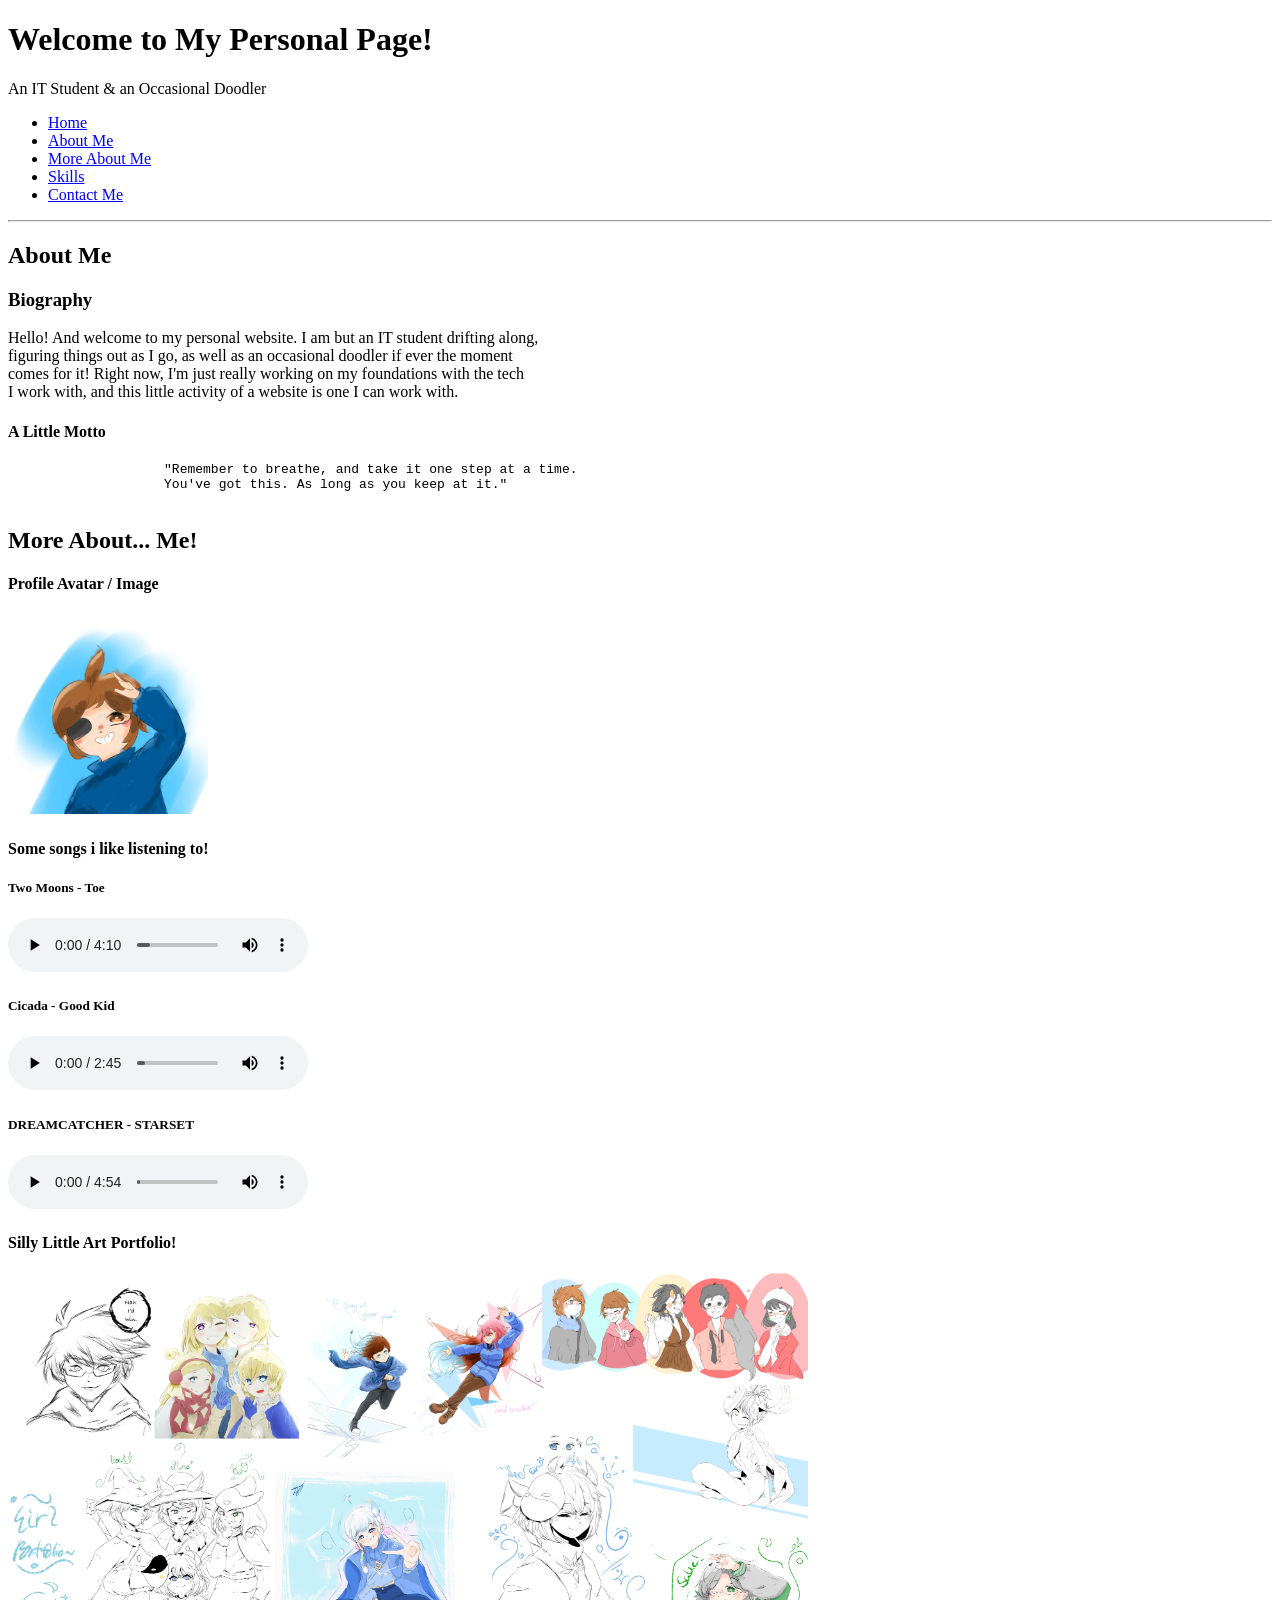
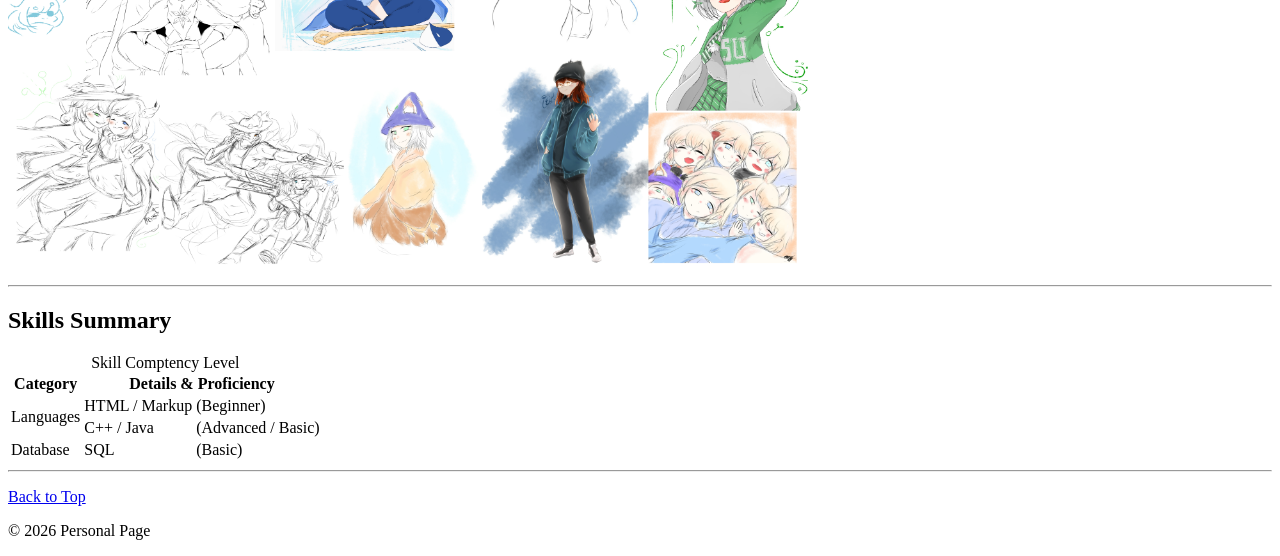
==== index.html @ bee61f21 "HO1 Files" ====
<!DOCTYPE html>
<html lang="en">

<head>
    <meta name="description" content="Personal Page" />

</head>

<body>
    <header>
        <h1>Welcome to My Personal Page!</h1>
        <p>An IT Student &amp; an Occasional Doodler</p>
    </header>

    <nav>
        <ul>
            <li><a href="index.html">Home</a></li>
            <li><a href="#about">About Me</a></li>
            <li><a href="#more">More About Me</a></li>
            <li><a href="#skills">Skills</a></li>
            <li><a href="contact.html">Contact Me</a></li>
        </ul>
    </nav>

    <hr>

    <main>
        <section id="about">
            <h2>About Me</h2>
            <article>
                <h3>Biography</h3>
                <p>
                    Hello! And welcome to my personal website. I am but an IT student drifting along,<br>
                    figuring things out as I go, as well as an occasional doodler if ever the moment<br>
                    comes for it! Right now, I'm just really working on my foundations with the tech<br>
                    I work with, and this little activity of a website is one I can work with.
                </p>
            </article>

            <aside>
                <h4>A Little Motto</h4>
                <pre>
                    "Remember to breathe, and take it one step at a time.
                    You've got this. As long as you keep at it."
                </pre>
            </aside>
        </section>

        <section id="more">
            <h2>More About... Me!</h2>
            <article>
                <h4>Profile Avatar / Image</h4>
                <img src="pfp-avatar.jpg" alt="Profile Avater Image" width="200" height="200">
            </article>

            <article>
                <h4>Some songs i like listening to!</h4>
                <h5>Two Moons - Toe</h5>
                <audio controls src="Two Moons - Toe.mp3">
                    Your browser does not support the audio element.
                </audio>
                <h5>Cicada - Good Kid</h5>
                <audio controls src="Good Kid - Cicada.mp3">
                    Your browser does not support the audio element.
                </audio>
                <h5>DREAMCATCHER - STARSET</h5>
                <audio controls src="STARSET - DREAMCATCHER.mp3">
                    Your browser does not support the audio element.
                </audio>
            </article>

            <article>
                <h4>Silly Little Art Portfolio!</h4>
                <img src="Portfolio.JPG" alt="Art Portfolio" width="800" height="600">
            </article>
        </section>

        <hr>

        <section id="skills">
            <h2>Skills Summary</h2>
            <table>
                <caption>Skill Comptency Level</caption>
                <tr>
                    <th>Category</th>
                    <th colspan="2">Details &amp; Proficiency</th>
                </tr>
                <tr>
                    <td rowspan="2">Languages</td>
                    <td>HTML / Markup</td>
                    <td>(Beginner)</td>
                </tr>
                <tr>
                    <td>C++ / Java</td>
                    <td>(Advanced / Basic)</td>
                </tr>
                <tr>
                    <td>Database</td>
                    <td>SQL</td>
                    <td>(Basic)</td>
                </tr>
            </table>
        </section>

        <hr>
    </main>

    <footer>
        <p><a href="#top">Back to Top</a></p>
        <p>&copy; 2026 Personal Page</p>
    </footer>
</body>
</html>
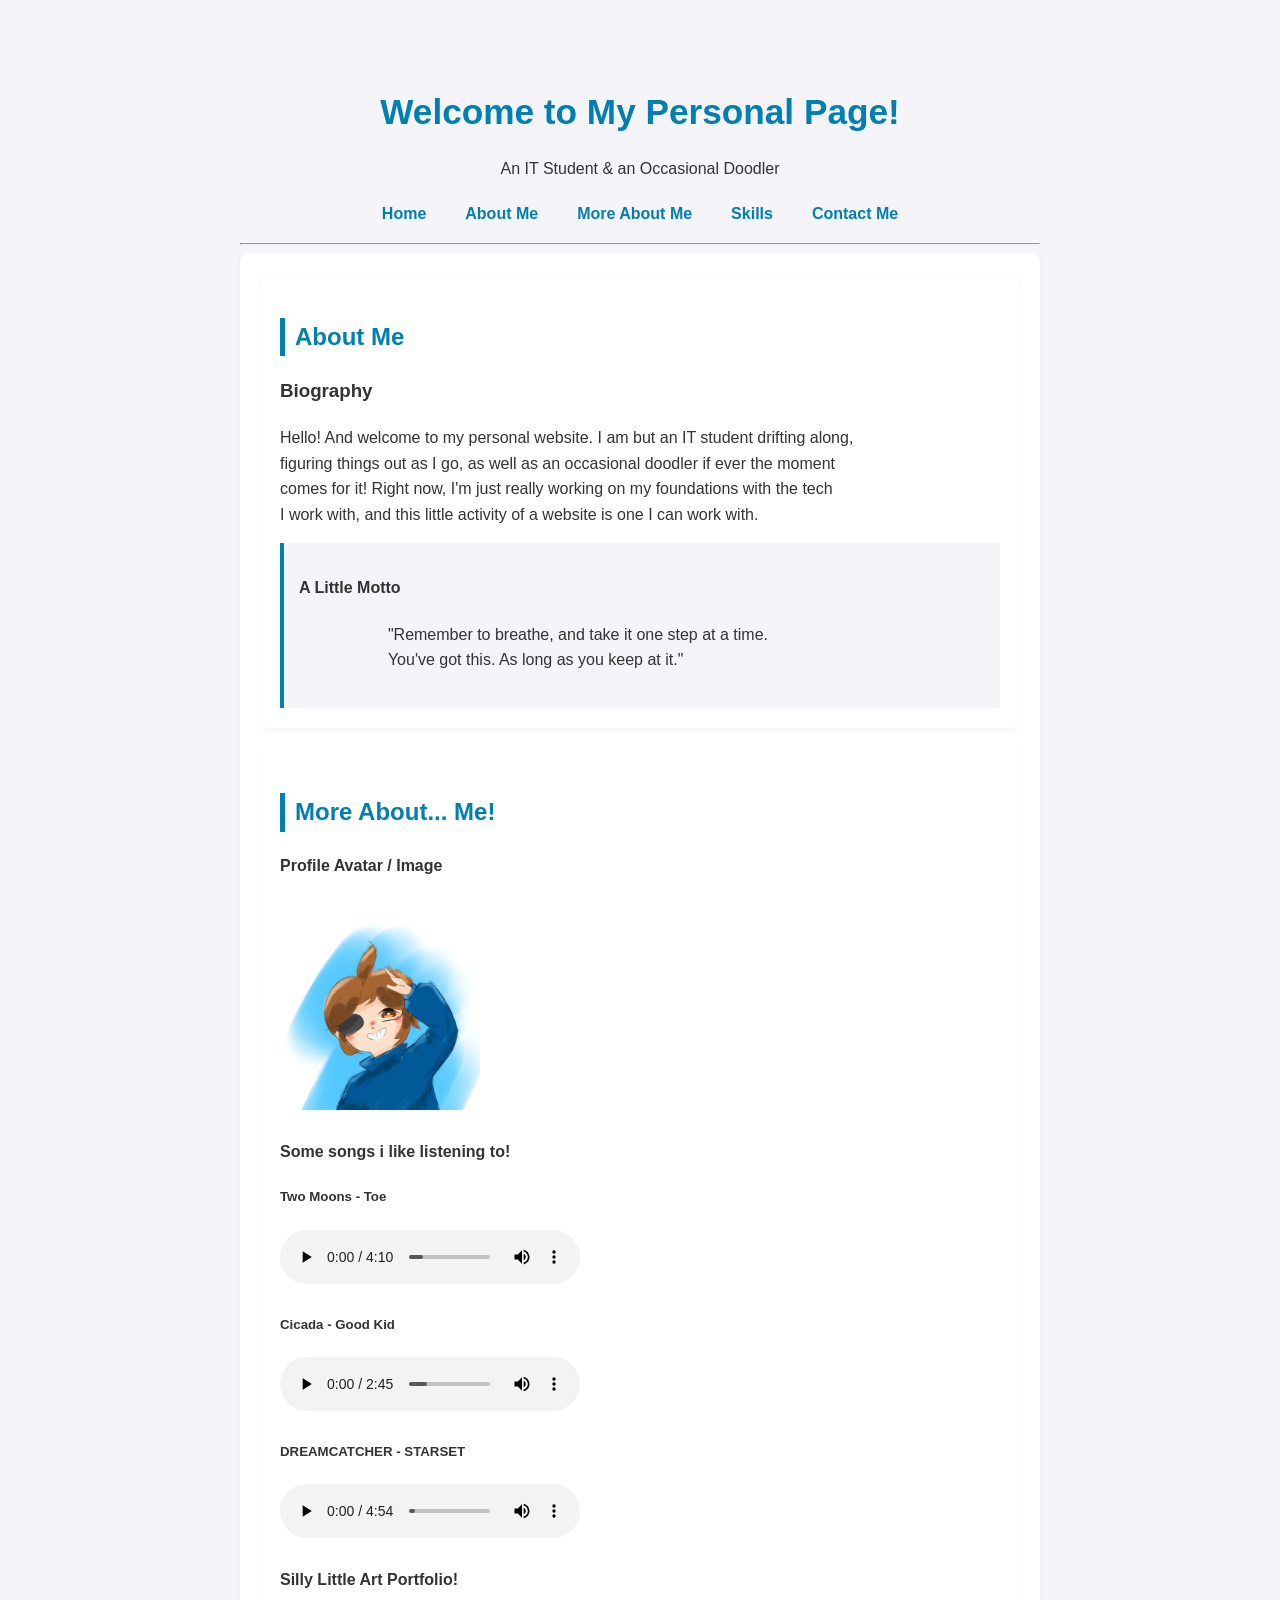
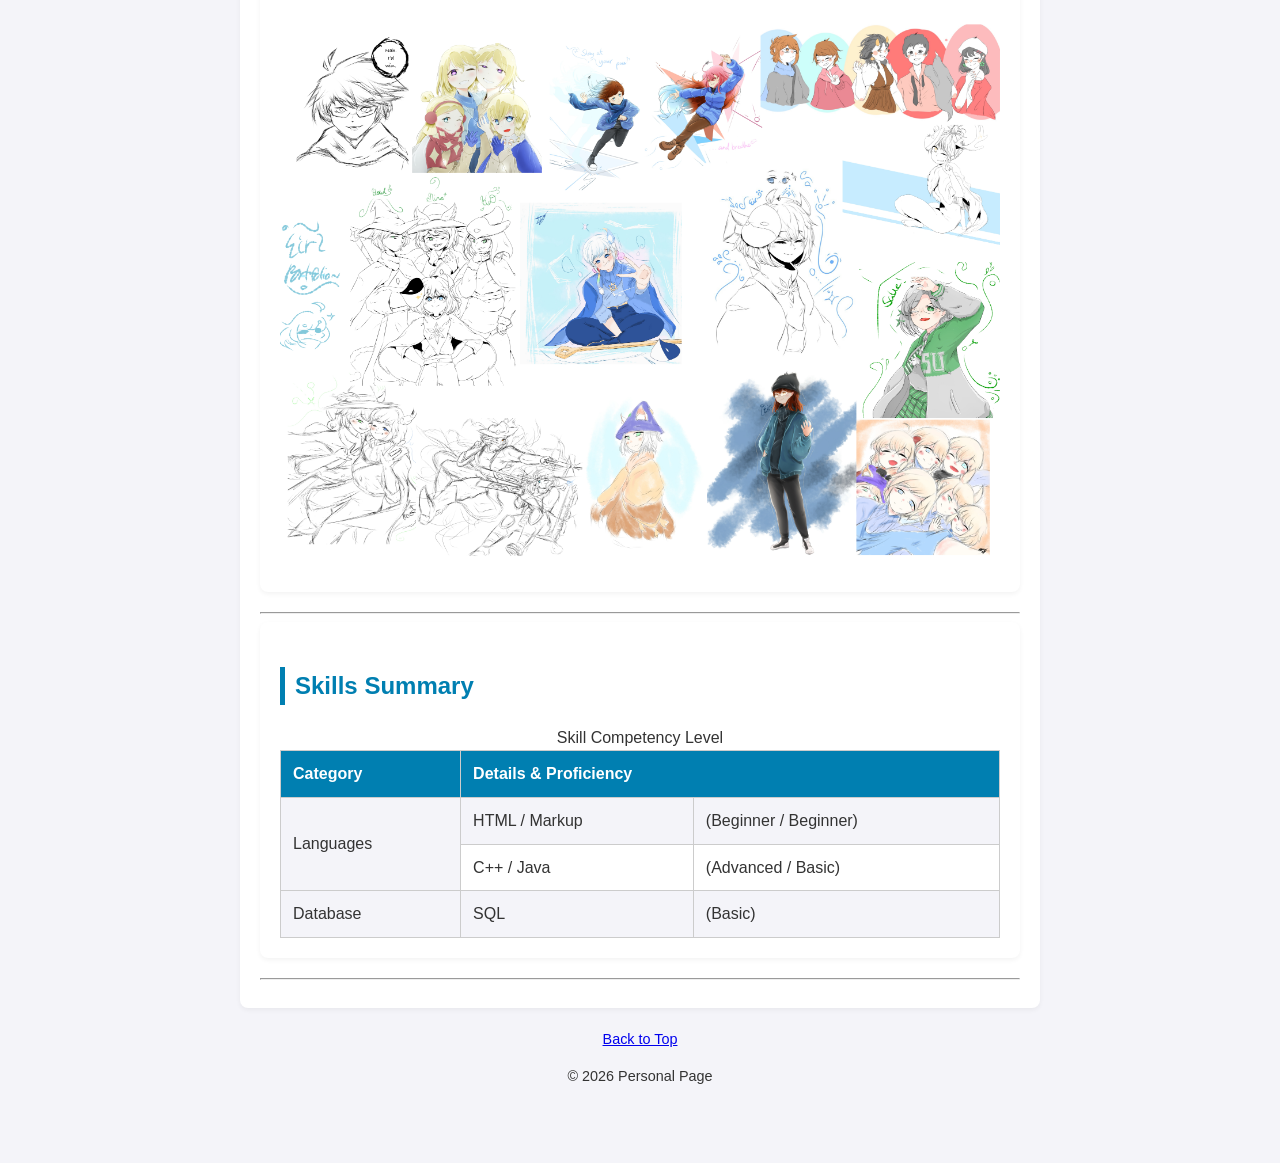
==== commit 46ab7f49: "Updated HTML; fixed minor grammatical and syntax errors" ====
--- a/index.html
+++ b/index.html
@@ -2,11 +2,13 @@
 <html lang="en">
 
 <head>
-    <meta name="description" content="Personal Page" />
+    <meta name="description" content="qq's Personal Page" />
 
+    <link rel="stylesheet" type="text/css" href="styles.css">
 </head>
 
 <body>
+    
     <header>
         <h1>Welcome to My Personal Page!</h1>
         <p>An IT Student &amp; an Occasional Doodler</p>
@@ -80,7 +82,7 @@
         <section id="skills">
             <h2>Skills Summary</h2>
             <table>
-                <caption>Skill Comptency Level</caption>
+                <caption>Skill Competency Level</caption>
                 <tr>
                     <th>Category</th>
                     <th colspan="2">Details &amp; Proficiency</th>
@@ -88,7 +90,7 @@
                 <tr>
                     <td rowspan="2">Languages</td>
                     <td>HTML / Markup</td>
-                    <td>(Beginner)</td>
+                    <td>(Beginner / Beginner)</td>
                 </tr>
                 <tr>
                     <td>C++ / Java</td>
--- a/styles.css
+++ b/styles.css
@@ -0,0 +1,168 @@
+:root {
+    --primary-color: #007fb1;
+    --secondary-color: #f4f4f9;
+    --text-color: #333333;
+    --border-color: #cccccc;
+    --accent-color: #00b1dd;
+}
+
+/* a silly global reset && body styless */
+body {
+    font-family: 'Segoe UI', Roboto, Helvetica, Arial, sans-serif;
+    line-height: 1.6;
+    color: var(--text-color);
+    background-color: var(--secondary-color);
+    max-width: 800px;
+    margin: 40px auto;
+    padding: 20px;
+}
+
+/* header portions o7 */
+header {
+    text-align: center;
+    margin-bottom: 20px;
+}
+
+h1 {
+    color: var(--primary-color);
+    font-size: 2.2rem;
+    margin-bottom: 5px;
+}
+
+h2 {
+    color: var(--primary-color);
+    border-left: 5px solid var(--primary-color);
+    padding-left: 10px;
+    margin-top: 25px;
+}
+
+/* for the navigation menuuu */
+nav ul {
+    list-style: none;
+    padding: 0;
+    display: flex;
+    justify-content: center;
+    gap: 15px;
+    flex-wrap: wrap;
+}
+
+nav a {
+    text-decoration: none;
+    color: var(--primary-color);
+    font-weight: bold;
+    padding: 8px 12px;
+    border-radius: 4px;
+}
+
+nav a:hover {
+    background-color: var(--primary-color);
+    color: #ffffff;
+}
+
+/* silly section containers and cardsss */
+main, section {
+    background-color: #ffffff;
+    padding: 20px;
+    margin-bottom: 20px;
+    border-radius: 8px;
+    box-shadow: 0 2px 5px rgba(0, 0, 0, 0.05);
+}
+
+aside {
+    background-color: var(--secondary-color);
+    border-left: 4px solid var(--primary-color);
+    padding: 10px 15px;
+    margin-top: 15px;
+}
+
+aside pre {
+    font-family: inherit;
+    white-space: pre-wrap;
+    margin: 0;
+}
+
+/* for media present ww */
+img {
+    max-width: 100%;
+    height: auto;
+    border-radius: 6px;
+    margin-top: 10px;
+}
+
+/* stylign for the tablesss */
+table {
+    width: 100%;
+    border-collapse: collapse;
+    margin-top: 15px;
+}
+
+th, td {
+    border: 1px solid var(--border-color);
+    padding: 10px 12px;
+    text-align: left;
+}
+
+th {
+    background-color: var(--primary-color);
+    color: #ffffff;
+}
+
+tr:nth-child(even) {
+    background-color: var(--secondary-color);
+}
+
+/* for the formsssss */
+form p {
+    margin-bottom: 15px;
+}
+
+label {
+    font-weight: bold;
+}
+
+input[type="text"],
+input[type="number"],
+input[type="date"],
+textarea {
+    width: 100%;
+    padding: 8px 10px;
+    margin-top: 5px;
+    border: 1px solid var(--border-color);
+    border-radius: 4px;
+    box-sizing: border-box;
+}
+
+input:focus, textarea:focus {
+    border-color: var(--primary-color);
+    outline: none;
+}
+
+input[type="submit"],
+input[type="reset"] {
+    background-color: var(--primary-color);
+    color: #ffffff;
+    border: none;
+    padding: 10px 18px;
+    border-radius: 4px;
+    cursor: pointer;
+    font-weight: bold;
+}
+
+input[type="submit"]:hover {
+    background-color: var(--accent-color);
+}
+
+input[type="reset"] {
+    background-color: #888888;
+}
+
+input[type="reset"]:hover {
+    background-color: #666666;
+}
+
+/* footerrrr */
+footer {
+    text-align: center;
+    margin-top: 20px;
+    font-size: 0.9rem;
+}
